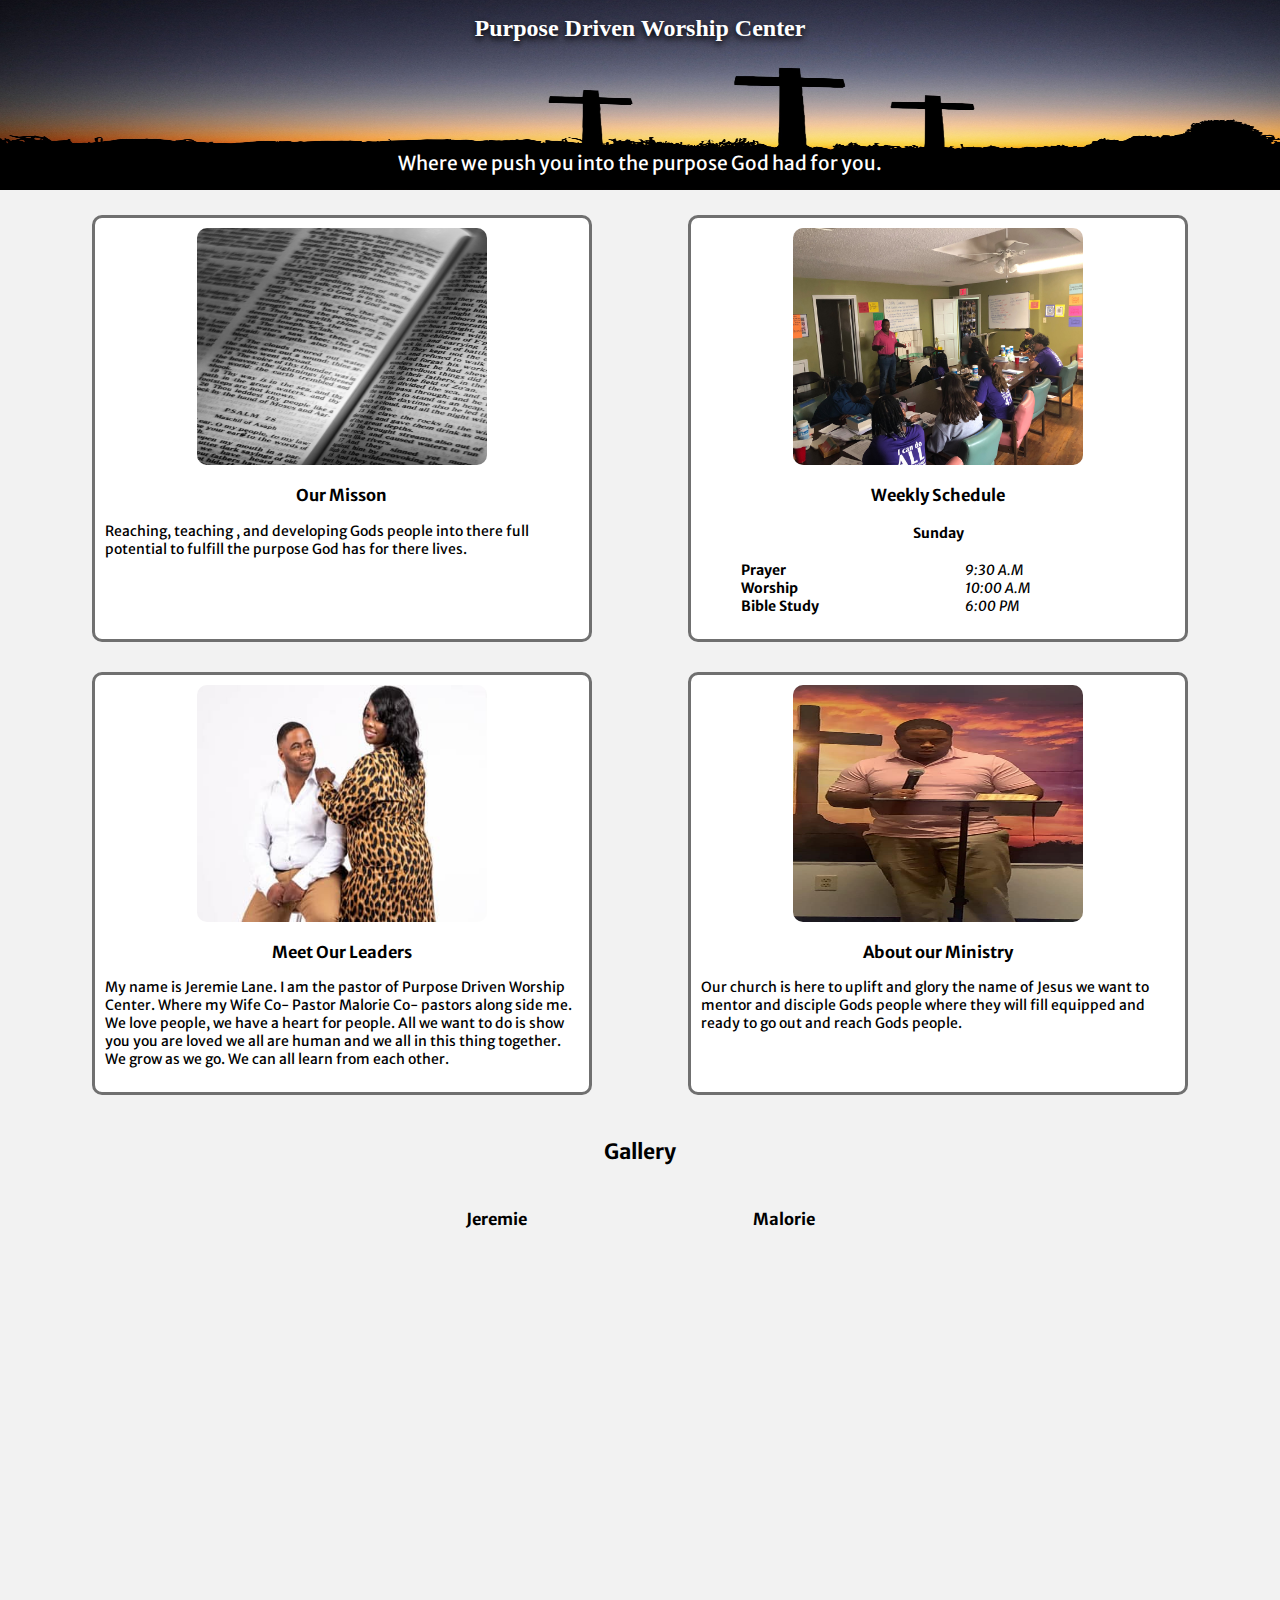
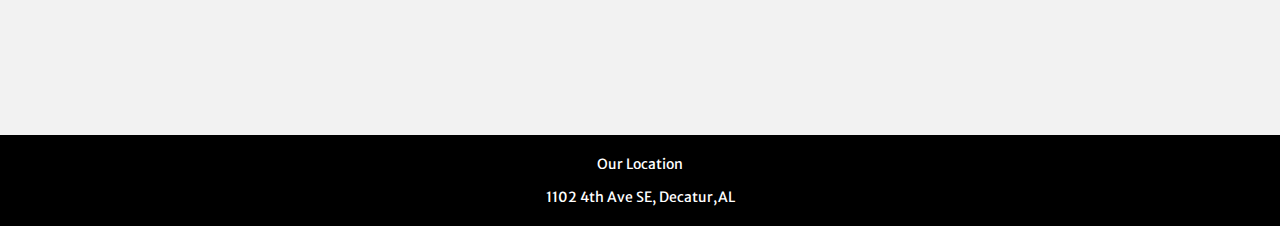
==== index.html @ cb9a29b7 "Updated HTML" ====
<!-- @format -->

<!DOCTYPE html>
<html lang="en">

<head>
    <meta charset="UTF-8" />
    <meta http-equiv="X-UA-Compatible" content="IE=edge" />
    <meta name="viewport" content="width=device-width, initial-scale=1.0" />
    <title>Purpose Driven Worship Center</title>
    <link rel="stylesheet" href="./styles.css" />
</head>

<body>
    <section id="nav">
        <nav class="nav-bar">
            <div id="nav-section">
                <div id="navhead">
                    <h1>Purpose Driven Worship Center</h1>
                </div>
                <div id="tagline">
                    Where we push you into the purpose God had for you.
                </div>
            </div>
        </nav>
    </section>

    <section id="info-cards">
        <div class="card-container">
            <div class="card">
                <img src="./images/bible.jpeg" alt="bible" />
                <h3>Our Misson</h3>
                <p>
                    Reaching, teaching , and developing Gods people into there full potential to fulfill the purpose God has for there lives.
                </p>
            </div>
            <div class="card">
                <img src="./images/teaching.jpeg" alt="teaching" />
                <h3>Weekly Schedule</h3>
                <div id="schedule">
                    <h4>Sunday</h4>
                    <ul id="sched">
                        <li>
                            <span class="list-emp">Prayer</span>
                        </li>

                        <li>
                            <span class="list-emp">Worship</span>
                        </li>
                        <li>
                            <span class="list-emp">Bible Study</span>
                        </li>
                        <li>9:30 A.M</li>
                        <li>10:00 A.M</li>
                        <li>6:00 PM</li>
                    </ul>
                </div>
            </div>
            <div class="card">
                <img src="./images/About Page.jpeg" alt="Jeremie and Malorie" />
                <h3>Meet Our Leaders</h3>
                <p>
                    My name is Jeremie Lane. I am the pastor of Purpose Driven Worship Center. Where my Wife Co- Pastor Malorie Co- pastors along side me. We love people, we have a heart for people. All we want to do is show you you are loved we all are human and we all
                    in this thing together. We grow as we go. We can all learn from each other.
                </p>
            </div>
            <div class="card">
                <img src="./images/preach.jpeg" alt="" />
                <h3>About our Ministry</h3>
                <p>
                    Our church is here to uplift and glory the name of Jesus we want to mentor and disciple Gods people where they will fill equipped and ready to go out and reach Gods people.
                </p>
            </div>
        </div>
    </section>
    <section id="clips">
        <h2>Gallery</h2>
        <div id="clip-container">
            <div class="images"></div>
            <div class="videos">
                <div>
                    <h3>Jeremie</h3>
                </div>
                <iframe src="https://www.facebook.com/plugins/video.php?height=476&href=https%3A%2F%2Fwww.facebook.com%2F100009395019772%2Fvideos%2F2999703933686078%2F&show_text=false&width=267" width="267" height="476" style="border: none; overflow: hidden" scrolling="no"
                    frameborder="0" allowfullscreen="true" allow="autoplay; clipboard-write; encrypted-media; picture-in-picture; web-share" allowfullscreen="true"></iframe>
            </div>
            <div class="videos">
                <div>
                    <h3>Malorie</h3>
                </div>
                <iframe src="https://www.facebook.com/plugins/video.php?height=476&href=https%3A%2F%2Fwww.facebook.com%2F101363638677330%2Fvideos%2F524117932290653%2F&show_text=false&width=267" width="267" height="476" style="border: none; overflow: hidden" scrolling="no"
                    frameborder="0" allowfullscreen="true" allow="autoplay; clipboard-write; encrypted-media; picture-in-picture; web-share" allowfullscreen="true"></iframe>
            </div>
        </div>
    </section>
    <section id="footer">
        <footer>
            <div id="footer-container">
                <div class="footer">
                    <div id="label">Our Location</div>
                    <div id="address">
                        <a href="./location.html">1102 4th Ave SE, Decatur,AL</a
							>
						</div>
					</div>
				</div>
			</footer>
		</section>
	</body>
</html>
---- styles.css ----
/** @format */

@import url('https://fonts.googleapis.com/css2?family=Merriweather+Sans:ital,wght@0,400;0,700;1,400;1,700&display=swap');
*,
*::before,
*::after {
    box-sizing: border-box;
}

html body {
    margin: 0;
    padding: 0;
    background-color: #f2f2f2;
    font-family: 'Merriweather Sans', sans-serif;
    font-size: 14px;
}

#nav {
    background-image: url('./images/herocross.jpeg');
    background-size: 100% 100%;
    background-repeat: no-repeat;
    background-position: center;
    max-height: 190px;
    height: 190px;
    position: relative;
    text-align: center;
}

.nav-bar {
    text-align: center;
    margin-top: 0;
    color: white;
    /* background-color: #010101; */
}

h1 {
    text-shadow: 0 3px 6px black;
    font-family: Georgia, 'Times New Roman', Times, serif;
    font-weight: bold;
    font-size: 1.5rem;
    margin-top: 0;
    padding: 15px;
    width: 100%;
}

#tagline {
    padding: 15px;
    padding-top: 0;
    position: absolute;
    width: 100%;
    bottom: 0;
    text-align: center;
    font-size: 1.2rem;
}

.nav-bar>#nav-seciton>h1 {
    padding: 10px;
}

.card-container {
    display: flex;
    flex-direction: row;
    flex-wrap: wrap;
    justify-content: space-evenly;
    padding: 10px;
}

.card {
    height: auto;
    width: 500px;
    background-color: white;
    border: 3px solid #707070;
    border-radius: 10px;
    justify-content: center;
    text-align: center;
    padding: 10px;
    margin: 15px;
}

.card>p {
    text-align: left;
}

.card>img {
    height: 237px;
    width: 290px;
    border-radius: 10px;
}

ul {
    list-style: none;
}

#schedule>ul {
    text-align: left;
    font-style: italic;
    columns: 2;
}

.list-emp {
    text-align: left;
    font-weight: bold;
    font-style: normal;
}

#clips {
    text-align: center;
}

#clip-container {
    display: flex;
    justify-content: center;
}

.videos {
    margin: 10px;
}

.footer {
    background-color: black;
    color: white;
    text-align: center;
    padding: 20px;
    display: flex;
    flex-direction: column;
    justify-content: space-between;
}

.footer a {
    text-decoration: none;
    color: white;
}

#label {
    margin-bottom: 15px;
}

@media screen and (max-width: 508px) {
    #nav {
        background-image: url('./images/herocross.jpeg');
        background-size: 100% 100%;
        background-repeat: no-repeat;
        width: auto;
        height: 150px;
    }
    h1 {
        font-size: 1.3rem;
    }
    #tagline {
        font-size: 12px;
    }
    .card {
        max-width: 300px;
    }
    .card>img {
        max-height: 137px;
        max-width: 190px;
    }
    #clip-container {
        display: flex;
        box-sizing: border-box;
        flex-direction: column;
        justify-content: center;
    }
}
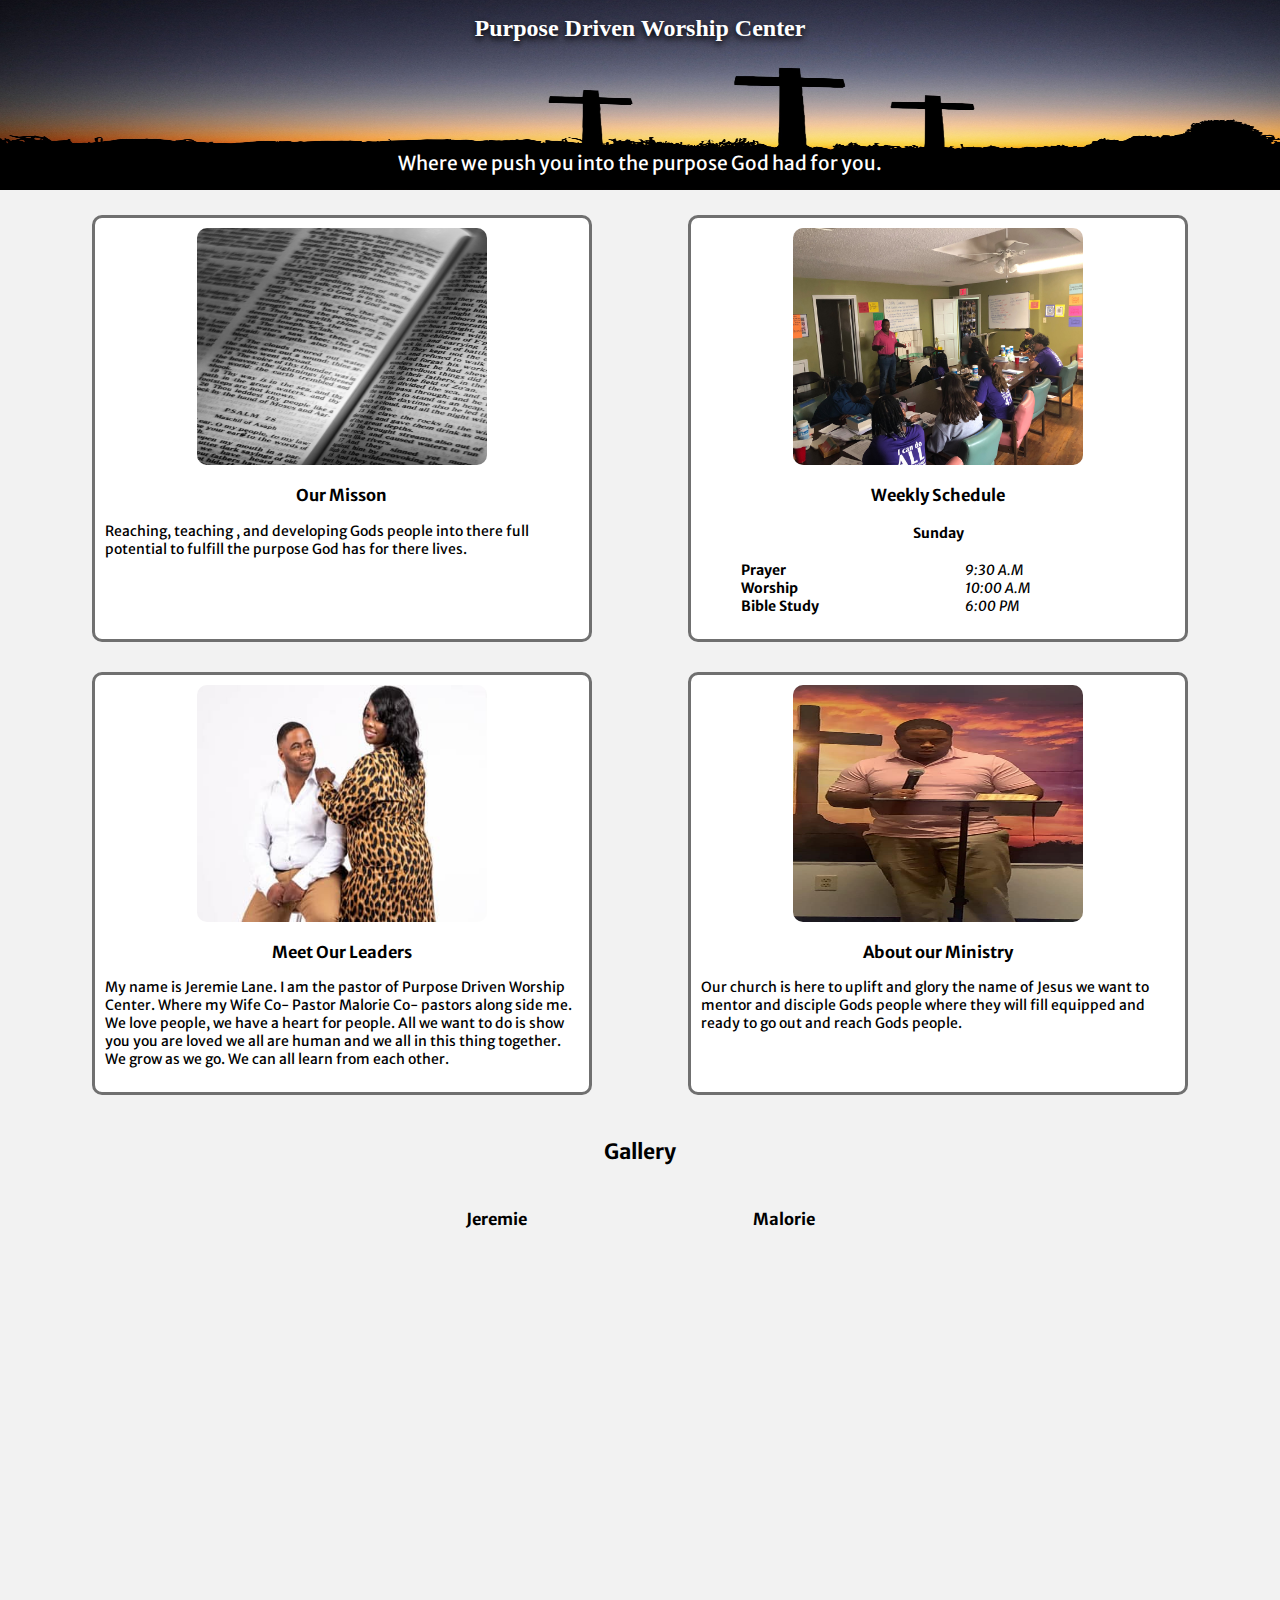
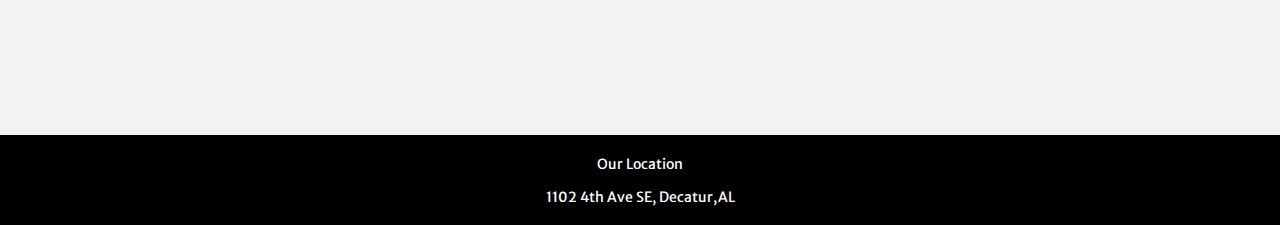
==== commit 687582f6: "updated CSS" ====
--- a/index.html
+++ b/index.html
@@ -12,87 +12,89 @@
 </head>
 
 <body>
-    <section id="nav">
-        <nav class="nav-bar">
-            <div id="nav-section">
-                <div id="navhead">
-                    <h1>Purpose Driven Worship Center</h1>
+    <div class="wrapper">
+        <section id="nav">
+            <nav class="nav-bar">
+                <div id="nav-section">
+                    <div id="navhead">
+                        <h1>Purpose Driven Worship Center</h1>
+                    </div>
+                    <div id="tagline">
+                        Where we push you into the purpose God had for you.
+                    </div>
                 </div>
-                <div id="tagline">
-                    Where we push you into the purpose God had for you.
+            </nav>
+        </section>
+
+        <section id="info-cards">
+            <div class="card-container">
+                <div class="card">
+                    <img src="./images/bible.jpeg" alt="bible" />
+                    <h3>Our Misson</h3>
+                    <p>
+                        Reaching, teaching , and developing Gods people into there full potential to fulfill the purpose God has for there lives.
+                    </p>
+                </div>
+                <div class="card">
+                    <img src="./images/teaching.jpeg" alt="teaching" />
+                    <h3>Weekly Schedule</h3>
+                    <div id="schedule">
+                        <h4>Sunday</h4>
+                        <ul id="sched">
+                            <li>
+                                <span class="list-emp">Prayer</span>
+                            </li>
+
+                            <li>
+                                <span class="list-emp">Worship</span>
+                            </li>
+                            <li>
+                                <span class="list-emp">Bible Study</span>
+                            </li>
+                            <li>9:30 A.M</li>
+                            <li>10:00 A.M</li>
+                            <li>6:00 PM</li>
+                        </ul>
+                    </div>
+                </div>
+                <div class="card">
+                    <img src="./images/About Page.jpeg" alt="Jeremie and Malorie" />
+                    <h3>Meet Our Leaders</h3>
+                    <p>
+                        My name is Jeremie Lane. I am the pastor of Purpose Driven Worship Center. Where my Wife Co- Pastor Malorie Co- pastors along side me. We love people, we have a heart for people. All we want to do is show you you are loved we all are human and we all
+                        in this thing together. We grow as we go. We can all learn from each other.
+                    </p>
+                </div>
+                <div class="card">
+                    <img src="./images/preach.jpeg" alt="" />
+                    <h3>About our Ministry</h3>
+                    <p>
+                        Our church is here to uplift and glory the name of Jesus we want to mentor and disciple Gods people where they will fill equipped and ready to go out and reach Gods people.
+                    </p>
                 </div>
             </div>
-        </nav>
-    </section>
-
-    <section id="info-cards">
-        <div class="card-container">
-            <div class="card">
-                <img src="./images/bible.jpeg" alt="bible" />
-                <h3>Our Misson</h3>
-                <p>
-                    Reaching, teaching , and developing Gods people into there full potential to fulfill the purpose God has for there lives.
-                </p>
-            </div>
-            <div class="card">
-                <img src="./images/teaching.jpeg" alt="teaching" />
-                <h3>Weekly Schedule</h3>
-                <div id="schedule">
-                    <h4>Sunday</h4>
-                    <ul id="sched">
-                        <li>
-                            <span class="list-emp">Prayer</span>
-                        </li>
-
-                        <li>
-                            <span class="list-emp">Worship</span>
-                        </li>
-                        <li>
-                            <span class="list-emp">Bible Study</span>
-                        </li>
-                        <li>9:30 A.M</li>
-                        <li>10:00 A.M</li>
-                        <li>6:00 PM</li>
-                    </ul>
+        </section>
+        <section id="clips">
+            <h2>Gallery</h2>
+            <div id="clip-container">
+                <div class="images"></div>
+                <div class="videos">
+                    <div>
+                        <h3>Jeremie</h3>
+                    </div>
+                    <iframe src="https://www.facebook.com/plugins/video.php?height=476&href=https%3A%2F%2Fwww.facebook.com%2F100009395019772%2Fvideos%2F2999703933686078%2F&show_text=false&width=267" width="267" height="476" style="border: none; overflow: hidden" scrolling="no"
+                        frameborder="0" allowfullscreen="true" allow="autoplay; clipboard-write; encrypted-media; picture-in-picture; web-share" allowfullscreen="true"></iframe>
+                </div>
+                <div class="videos">
+                    <div>
+                        <h3>Malorie</h3>
+                    </div>
+                    <iframe src="https://www.facebook.com/plugins/video.php?height=476&href=https%3A%2F%2Fwww.facebook.com%2F101363638677330%2Fvideos%2F524117932290653%2F&show_text=false&width=267" width="267" height="476" style="border: none; overflow: hidden" scrolling="no"
+                        frameborder="0" allowfullscreen="true" allow="autoplay; clipboard-write; encrypted-media; picture-in-picture; web-share" allowfullscreen="true"></iframe>
                 </div>
             </div>
-            <div class="card">
-                <img src="./images/About Page.jpeg" alt="Jeremie and Malorie" />
-                <h3>Meet Our Leaders</h3>
-                <p>
-                    My name is Jeremie Lane. I am the pastor of Purpose Driven Worship Center. Where my Wife Co- Pastor Malorie Co- pastors along side me. We love people, we have a heart for people. All we want to do is show you you are loved we all are human and we all
-                    in this thing together. We grow as we go. We can all learn from each other.
-                </p>
-            </div>
-            <div class="card">
-                <img src="./images/preach.jpeg" alt="" />
-                <h3>About our Ministry</h3>
-                <p>
-                    Our church is here to uplift and glory the name of Jesus we want to mentor and disciple Gods people where they will fill equipped and ready to go out and reach Gods people.
-                </p>
-            </div>
-        </div>
-    </section>
-    <section id="clips">
-        <h2>Gallery</h2>
-        <div id="clip-container">
-            <div class="images"></div>
-            <div class="videos">
-                <div>
-                    <h3>Jeremie</h3>
-                </div>
-                <iframe src="https://www.facebook.com/plugins/video.php?height=476&href=https%3A%2F%2Fwww.facebook.com%2F100009395019772%2Fvideos%2F2999703933686078%2F&show_text=false&width=267" width="267" height="476" style="border: none; overflow: hidden" scrolling="no"
-                    frameborder="0" allowfullscreen="true" allow="autoplay; clipboard-write; encrypted-media; picture-in-picture; web-share" allowfullscreen="true"></iframe>
-            </div>
-            <div class="videos">
-                <div>
-                    <h3>Malorie</h3>
-                </div>
-                <iframe src="https://www.facebook.com/plugins/video.php?height=476&href=https%3A%2F%2Fwww.facebook.com%2F101363638677330%2Fvideos%2F524117932290653%2F&show_text=false&width=267" width="267" height="476" style="border: none; overflow: hidden" scrolling="no"
-                    frameborder="0" allowfullscreen="true" allow="autoplay; clipboard-write; encrypted-media; picture-in-picture; web-share" allowfullscreen="true"></iframe>
-            </div>
-        </div>
-    </section>
+        </section>
+    </div>
     <section id="footer">
         <footer>
             <div id="footer-container">
--- a/styles.css
+++ b/styles.css
@@ -116,12 +116,18 @@
     margin: 10px;
 }
 
+.wrapper {
+    min-height: calc(100vh-90px);
+}
+
 .footer {
     background-color: black;
     color: white;
     text-align: center;
     padding: 20px;
     display: flex;
+    height: 90px;
+    width: 100%;
     flex-direction: column;
     justify-content: space-between;
 }
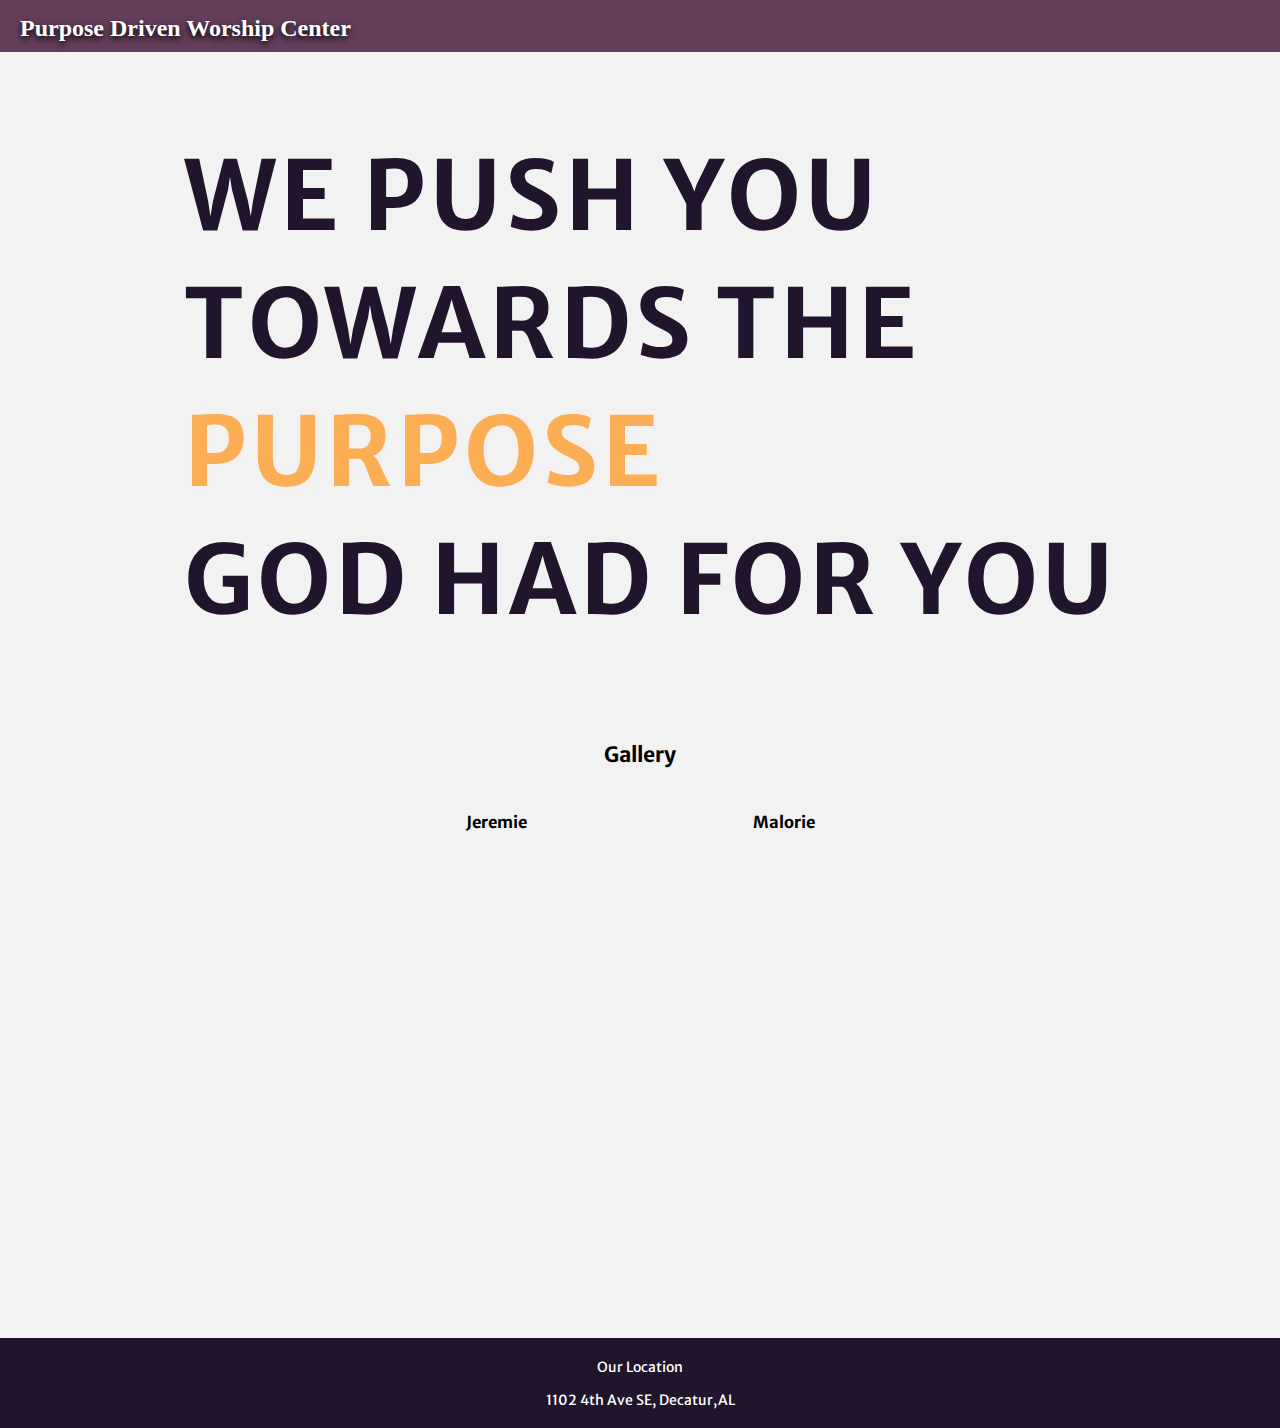
==== commit d2f5fdf4: "changed style" ====
--- a/index.html
+++ b/index.html
@@ -13,19 +13,30 @@
 
 <body>
     <div class="wrapper">
-        <section id="nav">
-            <nav class="nav-bar">
-                <div id="nav-section">
-                    <div id="navhead">
-                        <h1>Purpose Driven Worship Center</h1>
+        <div class="full">
+            <section id="nav">
+                <nav class="nav-bar">
+                    <div id="nav-section">
+                        <div id="navhead">
+                            <h1>Purpose Driven Worship Center</h1>
+                        </div>
                     </div>
-                    <div id="tagline">
-                        Where we push you into the purpose God had for you.
+                </nav>
+            </section>
+
+            <section id="hero">
+                <div class="hero-container">
+                    <div class="hero">
+                        <div id="tagline">
+                            <h2>
+                                We push you <br /> towards the <br />
+                                <span id="purpose">purpose</span> <br /> God had for you
+                            </h2>
+                        </div>
                     </div>
                 </div>
-            </nav>
-        </section>
-
+            </section>
+        </div>
         <section id="info-cards">
             <div class="card-container">
                 <div class="card">
--- a/styles.css
+++ b/styles.css
@@ -16,14 +16,8 @@
 }
 
 #nav {
-    background-image: url('./images/herocross.jpeg');
-    background-size: 100% 100%;
-    background-repeat: no-repeat;
-    background-position: center;
-    max-height: 190px;
-    height: 190px;
-    position: relative;
-    text-align: center;
+    background-color: #623e5a;
+    min-width: 100%;
 }
 
 .nav-bar {
@@ -34,23 +28,40 @@
 }
 
 h1 {
+    text-align: left;
+    margin-left: 20px;
     text-shadow: 0 3px 6px black;
     font-family: Georgia, 'Times New Roman', Times, serif;
     font-weight: bold;
     font-size: 1.5rem;
     margin-top: 0;
-    padding: 15px;
+    padding-top: 15px;
+    padding-bottom: 10px;
     width: 100%;
+    margin-bottom: 0;
+}
+
+#hero {
+    margin-top: 0;
+    display: flex;
+    align-items: center;
+    justify-content: center;
 }
 
 #tagline {
-    padding: 15px;
-    padding-top: 0;
-    position: absolute;
-    width: 100%;
-    bottom: 0;
-    text-align: center;
-    font-size: 1.2rem;
+    padding-left: 20px;
+    text-align: left;
+    font-size: 4rem;
+    text-transform: uppercase;
+    text-overflow: clip;
+    letter-spacing: 4px;
+    line-height: 200%;
+    color: #21152d;
+    /* background-color: #648cc9; */
+}
+
+#purpose {
+    color: #fbae54;
 }
 
 .nav-bar>#nav-seciton>h1 {
@@ -63,18 +74,21 @@
     flex-wrap: wrap;
     justify-content: space-evenly;
     padding: 10px;
+    color: white;
+    display: none;
 }
 
 .card {
     height: auto;
     width: 500px;
-    background-color: white;
-    border: 3px solid #707070;
+    background-color: #ca95ab;
+    border: 3px solid #fbae54;
     border-radius: 10px;
     justify-content: center;
     text-align: center;
     padding: 10px;
     margin: 15px;
+    box-shadow: 3px 6px #21152d50;
 }
 
 .card>p {
@@ -121,7 +135,7 @@
 }
 
 .footer {
-    background-color: black;
+    background-color: #21152d;
     color: white;
     text-align: center;
     padding: 20px;
@@ -142,18 +156,24 @@
 }
 
 @media screen and (max-width: 508px) {
-    #nav {
-        background-image: url('./images/herocross.jpeg');
-        background-size: 100% 100%;
-        background-repeat: no-repeat;
-        width: auto;
-        height: 150px;
-    }
     h1 {
         font-size: 1.3rem;
+        text-align: center;
     }
     #tagline {
-        font-size: 12px;
+        display: flex;
+        font-size: 2rem;
+        justify-content: center;
+        align-content: center;
+        align-items: center;
+        height: 100vh;
+        color: #21152d;
+    }
+    #tagline h2 {
+        font-weight: 400;
+    }
+    .card-container {
+        display: flex;
     }
     .card {
         max-width: 300px;
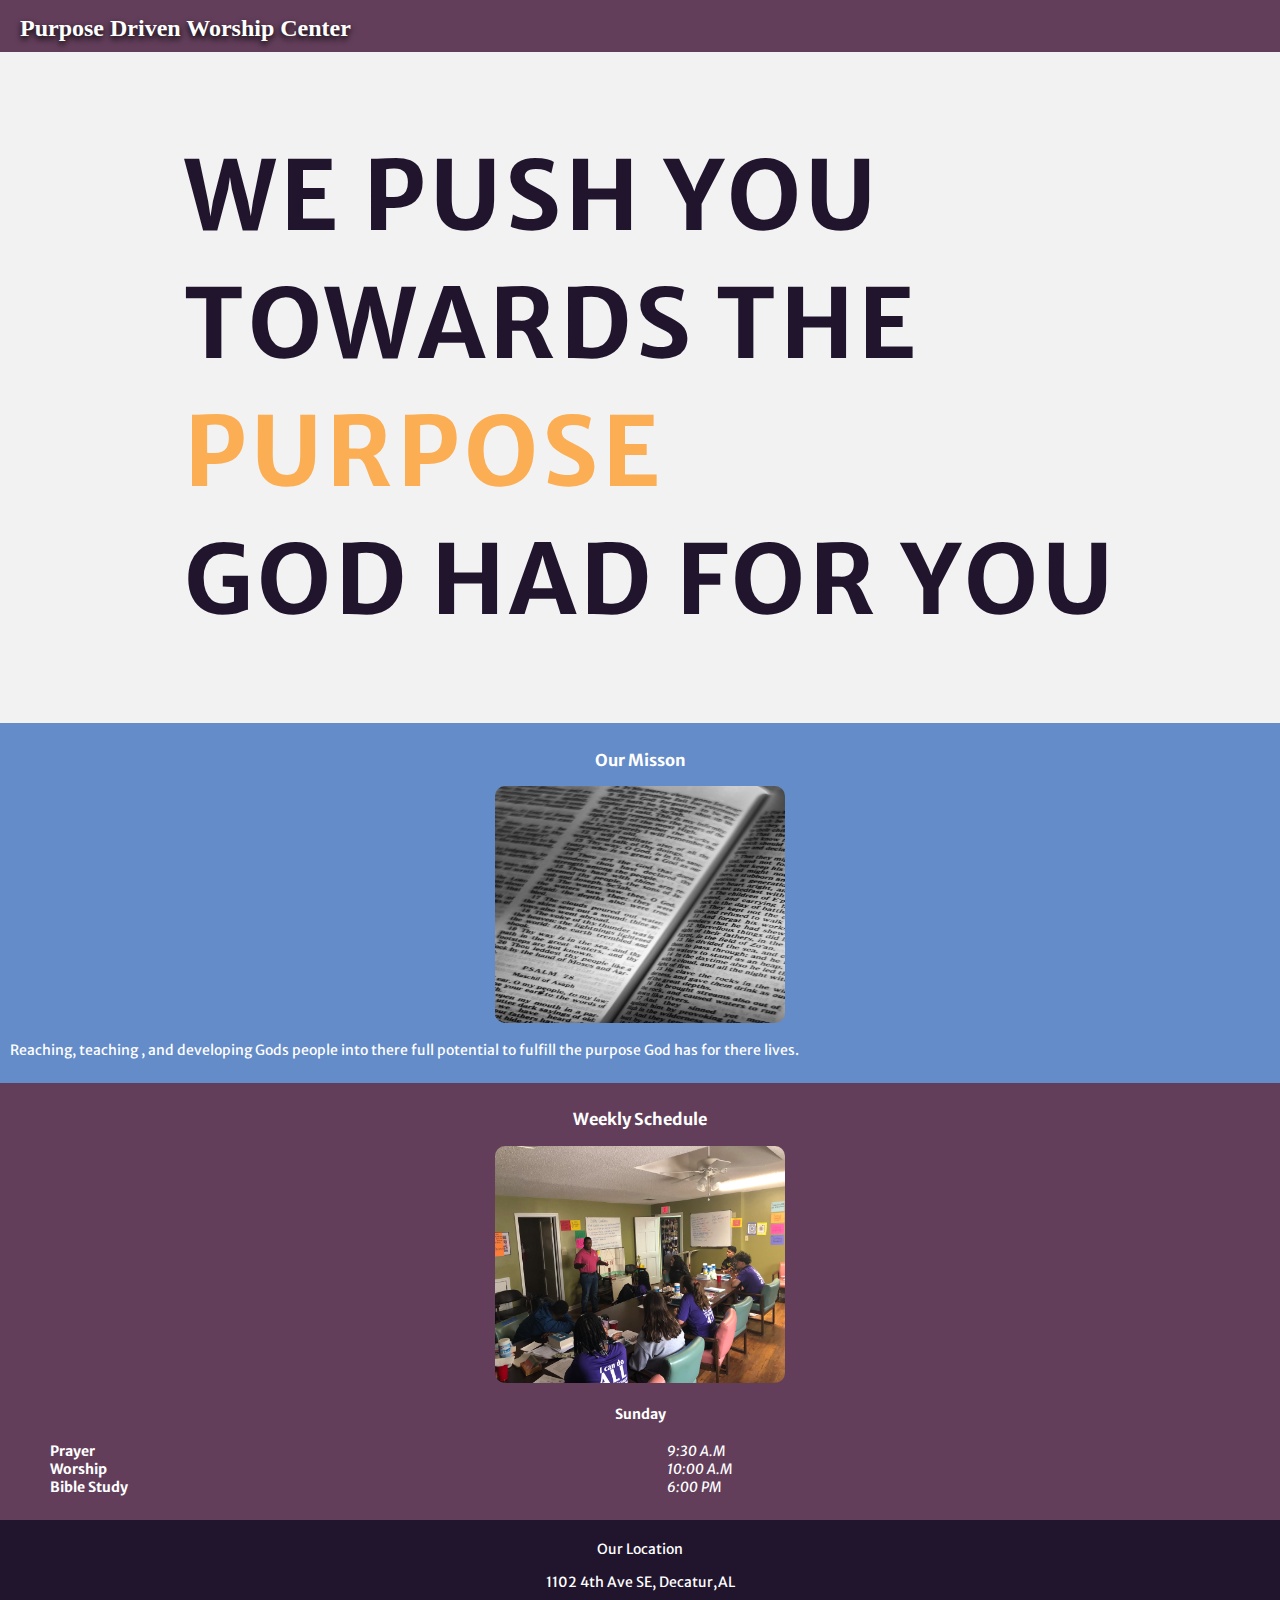
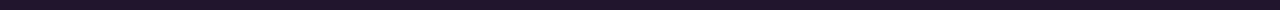
==== commit 6583269b: "new design idea" ====
--- a/index.html
+++ b/index.html
@@ -23,7 +23,6 @@
                     </div>
                 </nav>
             </section>
-
             <section id="hero">
                 <div class="hero-container">
                     <div class="hero">
@@ -38,24 +37,25 @@
             </section>
         </div>
         <section id="info-cards">
-            <div class="card-container">
+            <div class="card-container" id="mission">
                 <div class="card">
+                    <h3>Our Misson</h3>
                     <img src="./images/bible.jpeg" alt="bible" />
-                    <h3>Our Misson</h3>
                     <p>
                         Reaching, teaching , and developing Gods people into there full potential to fulfill the purpose God has for there lives.
                     </p>
                 </div>
-                <div class="card">
+            </div>
+            <div class="card-container">
+                <div class="card" id="sched-div">
+                    <h3>Weekly Schedule</h3>
                     <img src="./images/teaching.jpeg" alt="teaching" />
-                    <h3>Weekly Schedule</h3>
                     <div id="schedule">
                         <h4>Sunday</h4>
                         <ul id="sched">
                             <li>
                                 <span class="list-emp">Prayer</span>
                             </li>
-
                             <li>
                                 <span class="list-emp">Worship</span>
                             </li>
@@ -67,41 +67,6 @@
                             <li>6:00 PM</li>
                         </ul>
                     </div>
-                </div>
-                <div class="card">
-                    <img src="./images/About Page.jpeg" alt="Jeremie and Malorie" />
-                    <h3>Meet Our Leaders</h3>
-                    <p>
-                        My name is Jeremie Lane. I am the pastor of Purpose Driven Worship Center. Where my Wife Co- Pastor Malorie Co- pastors along side me. We love people, we have a heart for people. All we want to do is show you you are loved we all are human and we all
-                        in this thing together. We grow as we go. We can all learn from each other.
-                    </p>
-                </div>
-                <div class="card">
-                    <img src="./images/preach.jpeg" alt="" />
-                    <h3>About our Ministry</h3>
-                    <p>
-                        Our church is here to uplift and glory the name of Jesus we want to mentor and disciple Gods people where they will fill equipped and ready to go out and reach Gods people.
-                    </p>
-                </div>
-            </div>
-        </section>
-        <section id="clips">
-            <h2>Gallery</h2>
-            <div id="clip-container">
-                <div class="images"></div>
-                <div class="videos">
-                    <div>
-                        <h3>Jeremie</h3>
-                    </div>
-                    <iframe src="https://www.facebook.com/plugins/video.php?height=476&href=https%3A%2F%2Fwww.facebook.com%2F100009395019772%2Fvideos%2F2999703933686078%2F&show_text=false&width=267" width="267" height="476" style="border: none; overflow: hidden" scrolling="no"
-                        frameborder="0" allowfullscreen="true" allow="autoplay; clipboard-write; encrypted-media; picture-in-picture; web-share" allowfullscreen="true"></iframe>
-                </div>
-                <div class="videos">
-                    <div>
-                        <h3>Malorie</h3>
-                    </div>
-                    <iframe src="https://www.facebook.com/plugins/video.php?height=476&href=https%3A%2F%2Fwww.facebook.com%2F101363638677330%2Fvideos%2F524117932290653%2F&show_text=false&width=267" width="267" height="476" style="border: none; overflow: hidden" scrolling="no"
-                        frameborder="0" allowfullscreen="true" allow="autoplay; clipboard-write; encrypted-media; picture-in-picture; web-share" allowfullscreen="true"></iframe>
                 </div>
             </div>
         </section>
--- a/styles.css
+++ b/styles.css
@@ -15,9 +15,12 @@
     font-size: 14px;
 }
 
+.wrapper {
+    margin: 0;
+}
+
 #nav {
     background-color: #623e5a;
-    min-width: 100%;
 }
 
 .nav-bar {
@@ -37,7 +40,6 @@
     margin-top: 0;
     padding-top: 15px;
     padding-bottom: 10px;
-    width: 100%;
     margin-bottom: 0;
 }
 
@@ -69,26 +71,20 @@
 }
 
 .card-container {
-    display: flex;
-    flex-direction: row;
-    flex-wrap: wrap;
-    justify-content: space-evenly;
-    padding: 10px;
     color: white;
-    display: none;
 }
 
 .card {
     height: auto;
-    width: 500px;
-    background-color: #ca95ab;
-    border: 3px solid #fbae54;
-    border-radius: 10px;
+    width: 100%;
+    background-color: #648cc9;
     justify-content: center;
     text-align: center;
     padding: 10px;
-    margin: 15px;
-    box-shadow: 3px 6px #21152d50;
+}
+
+#sched-div {
+    background-color: #623e5a;
 }
 
 .card>p {
@@ -157,6 +153,7 @@
 
 @media screen and (max-width: 508px) {
     h1 {
+        margin: 0;
         font-size: 1.3rem;
         text-align: center;
     }
@@ -173,19 +170,14 @@
         font-weight: 400;
     }
     .card-container {
-        display: flex;
+        display: inline-block;
+        margin: 0;
     }
     .card {
-        max-width: 300px;
+        width: 100vw;
     }
     .card>img {
         max-height: 137px;
         max-width: 190px;
     }
-    #clip-container {
-        display: flex;
-        box-sizing: border-box;
-        flex-direction: column;
-        justify-content: center;
-    }
 }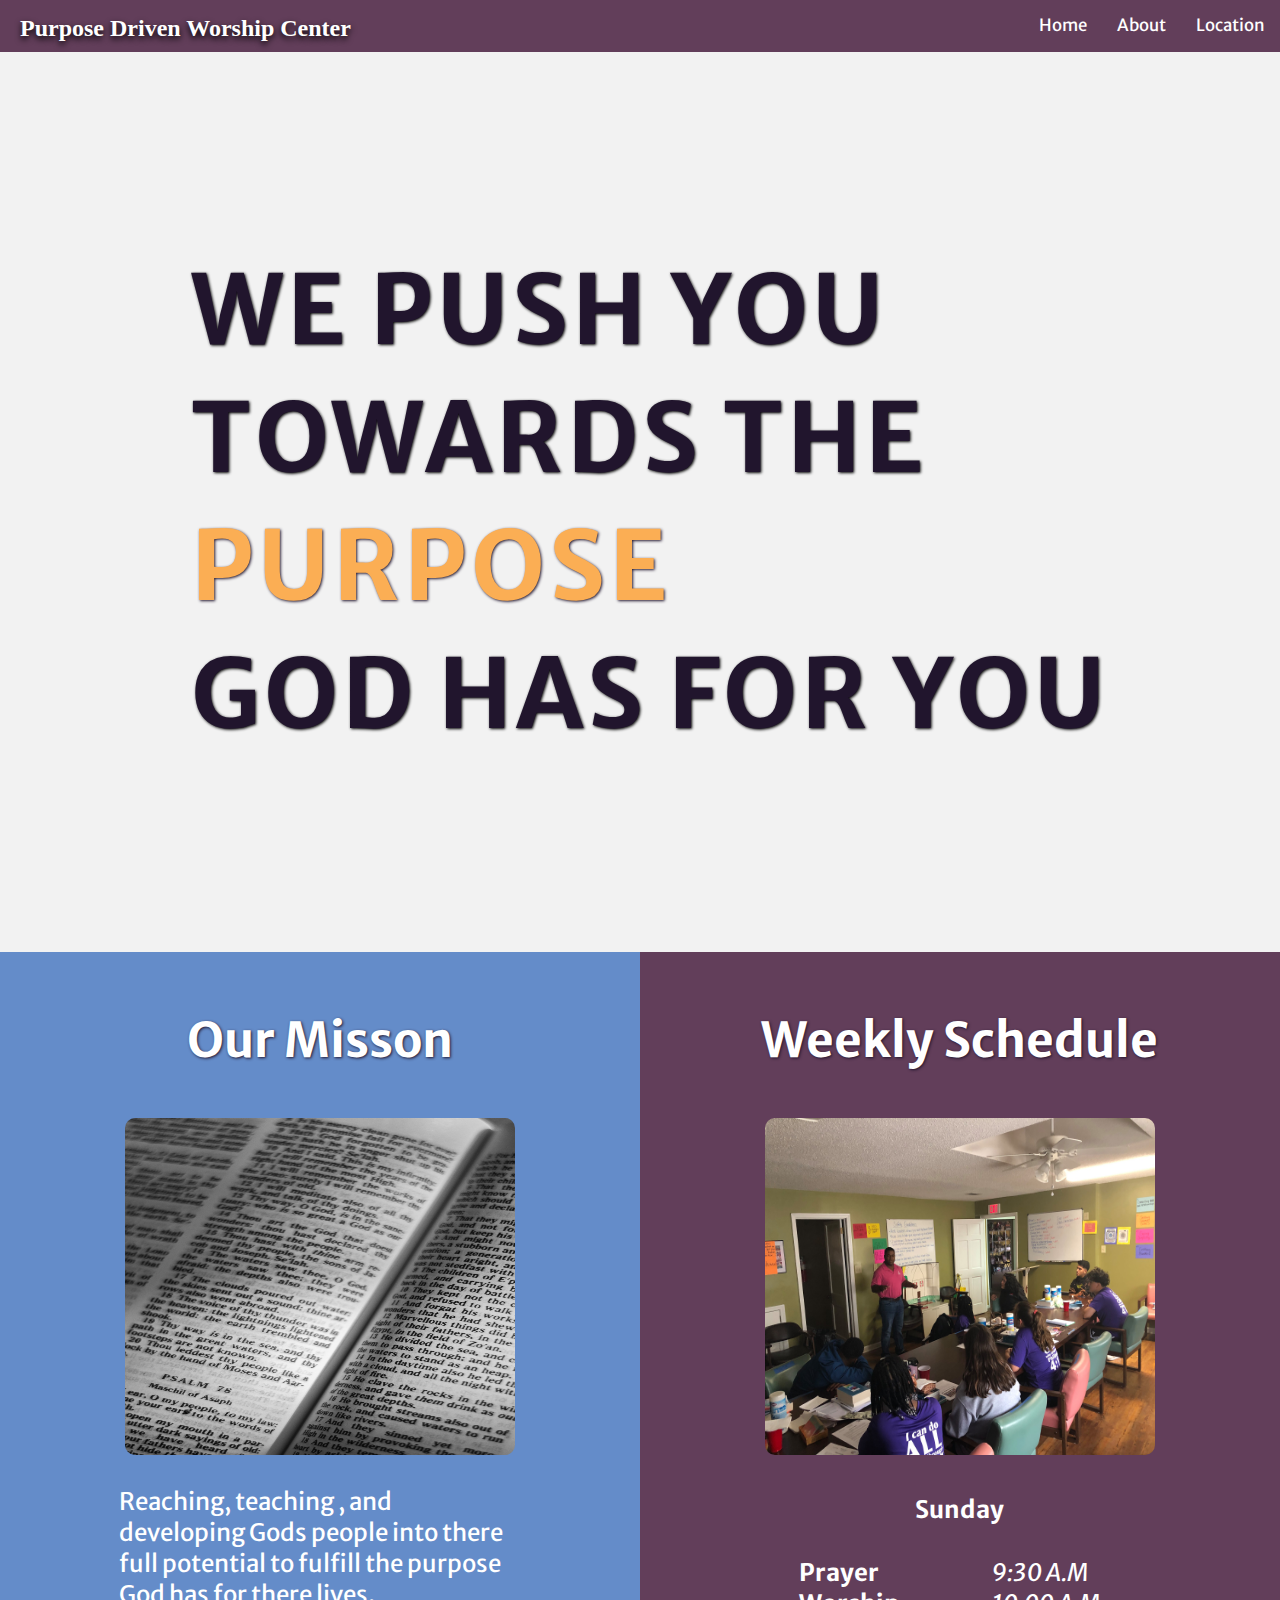
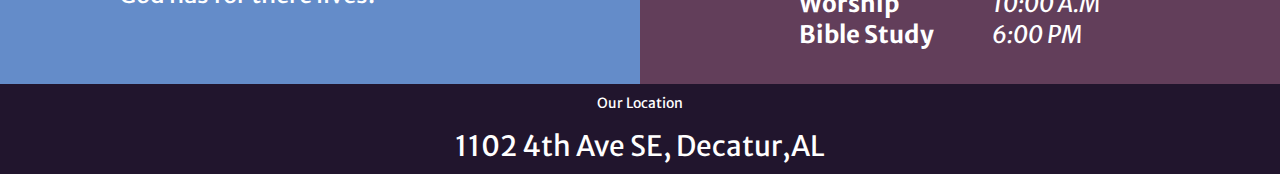
==== commit 753b59ea: "updated desktop version" ====
--- a/index.html
+++ b/index.html
@@ -13,71 +13,82 @@
 
 <body>
     <div class="wrapper">
-        <div class="full">
-            <section id="nav">
-                <nav class="nav-bar">
-                    <div id="nav-section">
-                        <div id="navhead">
-                            <h1>Purpose Driven Worship Center</h1>
-                        </div>
-                    </div>
-                </nav>
-            </section>
-            <section id="hero">
-                <div class="hero-container">
-                    <div class="hero">
-                        <div id="tagline">
-                            <h2>
-                                We push you <br /> towards the <br />
-                                <span id="purpose">purpose</span> <br /> God had for you
-                            </h2>
-                        </div>
-                    </div>
+        <section id="nav">
+            <nav class="nav-bar">
+                <div id="navhead">
+                    <h1>Purpose Driven Worship Center</h1>
                 </div>
-            </section>
-        </div>
-        <section id="info-cards">
-            <div class="card-container" id="mission">
-                <div class="card">
-                    <h3>Our Misson</h3>
-                    <img src="./images/bible.jpeg" alt="bible" />
-                    <p>
-                        Reaching, teaching , and developing Gods people into there full potential to fulfill the purpose God has for there lives.
-                    </p>
-                </div>
-            </div>
-            <div class="card-container">
-                <div class="card" id="sched-div">
-                    <h3>Weekly Schedule</h3>
-                    <img src="./images/teaching.jpeg" alt="teaching" />
-                    <div id="schedule">
-                        <h4>Sunday</h4>
-                        <ul id="sched">
-                            <li>
-                                <span class="list-emp">Prayer</span>
-                            </li>
-                            <li>
-                                <span class="list-emp">Worship</span>
-                            </li>
-                            <li>
-                                <span class="list-emp">Bible Study</span>
-                            </li>
-                            <li>9:30 A.M</li>
-                            <li>10:00 A.M</li>
-                            <li>6:00 PM</li>
-                        </ul>
-                    </div>
-                </div>
-            </div>
-        </section>
-    </div>
-    <section id="footer">
-        <footer>
-            <div id="footer-container">
-                <div class="footer">
-                    <div id="label">Our Location</div>
-                    <div id="address">
-                        <a href="./location.html">1102 4th Ave SE, Decatur,AL</a
+                <div class="nav-items">
+                    <ul>
+                        <li><a href="#">Home</a></li>
+                        <li><a href="./about.html">About</a></li>
+                        <li>
+                            <a href="./location.html" target="_blank">Location</a
+								>
+							</li>
+						</ul>
+					</div>
+				</nav>
+			</section>
+			<section id="hero">
+				<div class="hero-container">
+					<div class="hero">
+						<div id="tagline">
+							<h2>
+								We push you <br />
+								towards the <br />
+								<span id="purpose">purpose</span> <br />
+								God has for you
+							</h2>
+						</div>
+					</div>
+				</div>
+			</section>
+			<section id="info-cards">
+				<div class="card-container" id="mission">
+					<div class="card">
+						<h3>Our Misson</h3>
+						<img src="./images/bible.jpeg" alt="bible" />
+						<p>
+							Reaching, teaching , and developing Gods people into
+							there full potential to fulfill the purpose God has
+							for there lives.
+						</p>
+					</div>
+				</div>
+				<div class="card-container" id="sched-div">
+					<div class="card">
+						<h3>Weekly Schedule</h3>
+						<img src="./images/teaching.jpeg" alt="teaching" />
+						<div id="schedule">
+							<h4>Sunday</h4>
+							<ul id="sched">
+								<li>
+									<span class="list-emp">Prayer</span>
+								</li>
+								<li>
+									<span class="list-emp">Worship</span>
+								</li>
+								<li>
+									<span class="list-emp">Bible Study</span>
+								</li>
+								<li>9:30 A.M</li>
+								<li>10:00 A.M</li>
+								<li>6:00 PM</li>
+							</ul>
+						</div>
+					</div>
+				</div>
+			</section>
+		</div>
+		<section id="footer">
+			<footer>
+				<div id="footer-container">
+					<div class="footer">
+						<div id="label">Our Location</div>
+						<div id="address">
+							<a href="./location.html"
+								>1102 4th Ave SE, Decatur,AL</a
 							>
 						</div>
 					</div>
--- a/styles.css
+++ b/styles.css
@@ -24,14 +24,15 @@
 }
 
 .nav-bar {
-    text-align: center;
-    margin-top: 0;
-    color: white;
+    margin-top: 0;
+    color: white;
+    display: flex;
+    flex-direction: row;
+    justify-content: space-between;
     /* background-color: #010101; */
 }
 
 h1 {
-    text-align: left;
     margin-left: 20px;
     text-shadow: 0 3px 6px black;
     font-family: Georgia, 'Times New Roman', Times, serif;
@@ -43,11 +44,30 @@
     margin-bottom: 0;
 }
 
+.nav-items ul {
+    display: flex;
+    flex-direction: row;
+    justify-content: space-between;
+}
+
+.nav-items a {
+    text-decoration: none;
+    color: white;
+    font-size: 1.2em;
+    padding: 15px;
+}
+
+.nav-items a:hover {
+    color: #fbae54;
+    font-size: 1.1rem;
+}
+
 #hero {
     margin-top: 0;
     display: flex;
     align-items: center;
     justify-content: center;
+    height: 100vh;
 }
 
 #tagline {
@@ -59,28 +79,43 @@
     letter-spacing: 4px;
     line-height: 200%;
     color: #21152d;
+    text-shadow: 1px 1px 3px black;
     /* background-color: #648cc9; */
 }
 
 #purpose {
     color: #fbae54;
+    text-shadow: 1px 1px 3px #21152d;
 }
 
 .nav-bar>#nav-seciton>h1 {
     padding: 10px;
 }
 
+#info-cards {
+    display: flex;
+}
+
 .card-container {
     color: white;
+    background-color: #648cc9;
+    width: 50%;
+    display: flex;
+    justify-content: center;
+}
+
+.card-container h3 {
+    font-size: 3rem;
+    text-shadow: 1px 1px 3px #21152d;
 }
 
 .card {
     height: auto;
-    width: 100%;
-    background-color: #648cc9;
+    width: 66%;
     justify-content: center;
     text-align: center;
     padding: 10px;
+    font-size: 1.5rem;
 }
 
 #sched-div {
@@ -92,8 +127,8 @@
 }
 
 .card>img {
-    height: 237px;
-    width: 290px;
+    height: 337px;
+    width: 390px;
     border-radius: 10px;
 }
 
@@ -131,6 +166,7 @@
 }
 
 .footer {
+    margin-top: 0;
     background-color: #21152d;
     color: white;
     text-align: center;
@@ -140,11 +176,13 @@
     width: 100%;
     flex-direction: column;
     justify-content: space-between;
+    padding: 10px;
 }
 
 .footer a {
     text-decoration: none;
     color: white;
+    font-size: 1.75rem;
 }
 
 #label {
@@ -156,6 +194,9 @@
         margin: 0;
         font-size: 1.3rem;
         text-align: center;
+    }
+    .nav-items {
+        display: none;
     }
     #tagline {
         display: flex;
@@ -169,9 +210,12 @@
     #tagline h2 {
         font-weight: 400;
     }
+    #info-cards {
+        flex-direction: column;
+        margin: 0;
+    }
     .card-container {
-        display: inline-block;
-        margin: 0;
+        width: 100%;
     }
     .card {
         width: 100vw;
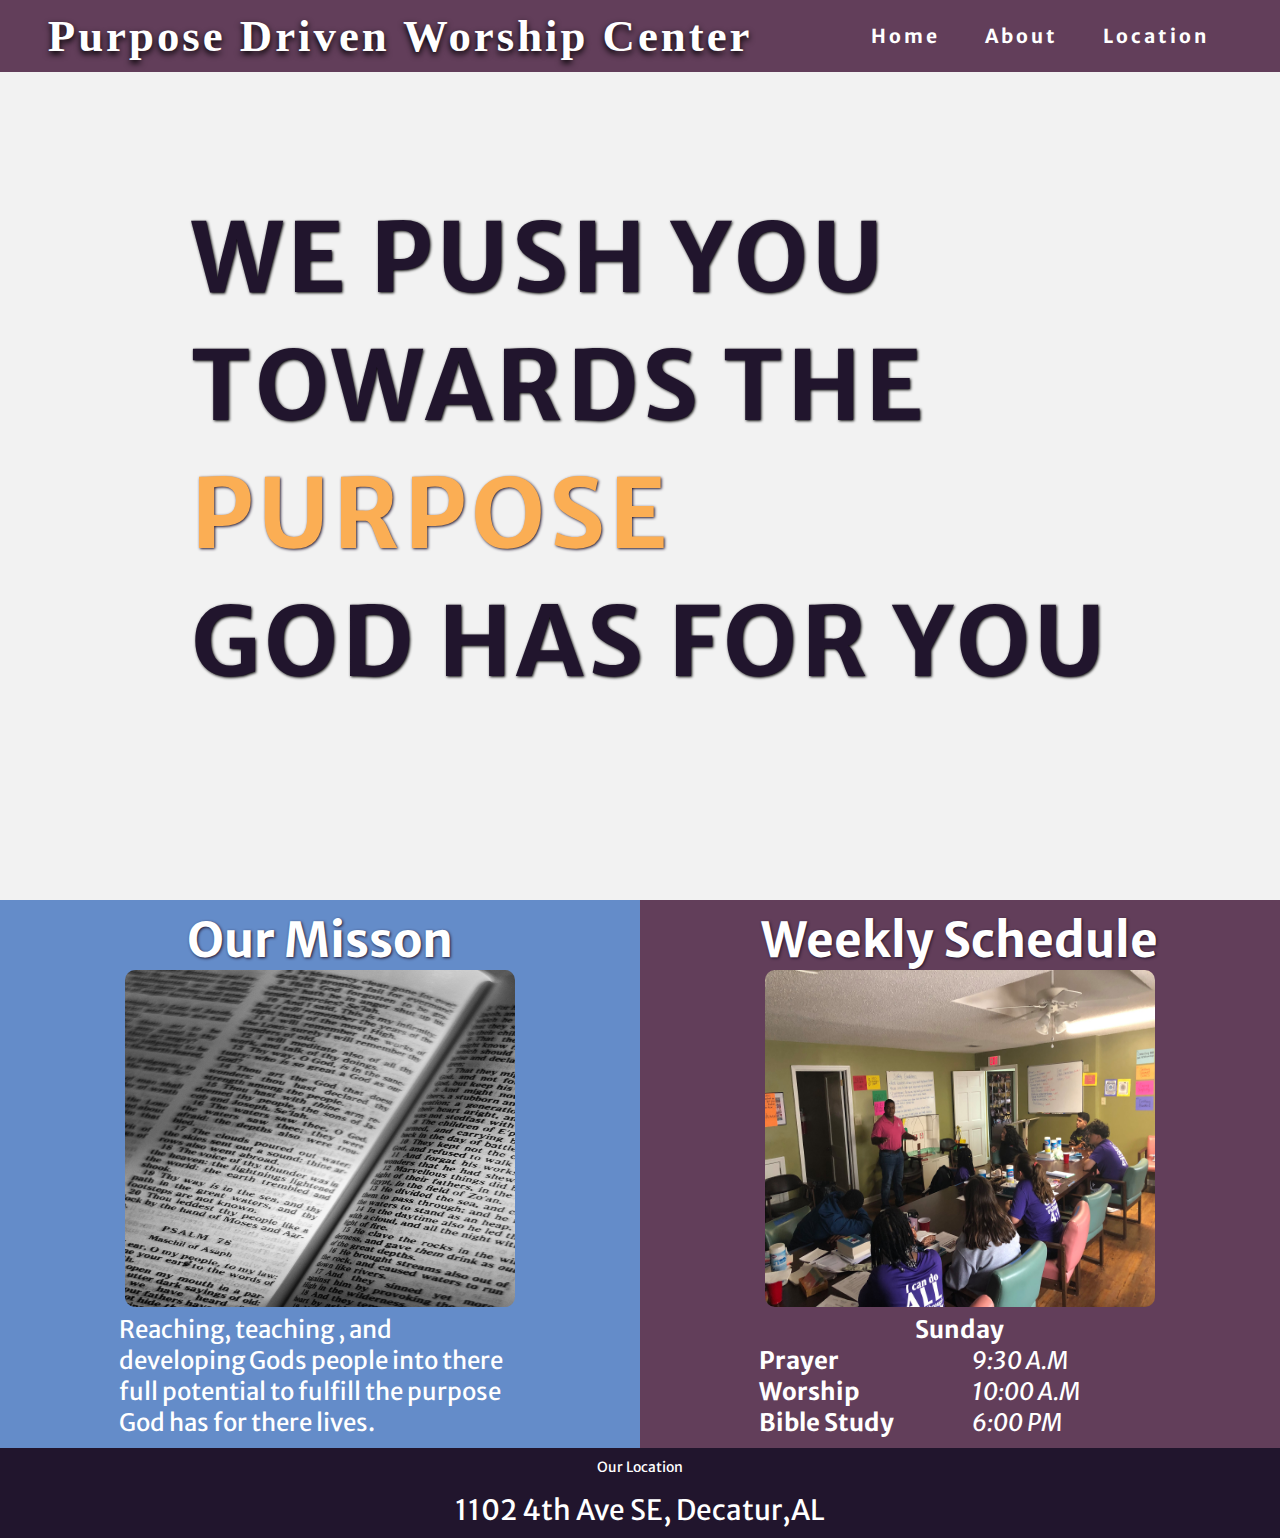
==== commit 94daeb18: "UFinished the nav bar" ====
--- a/index.html
+++ b/index.html
@@ -15,20 +15,24 @@
     <div class="wrapper">
         <section id="nav">
             <nav class="nav-bar">
-                <div id="navhead">
+                <div class="navhead">
                     <h1>Purpose Driven Worship Center</h1>
                 </div>
-                <div class="nav-items">
-                    <ul>
-                        <li><a href="#">Home</a></li>
-                        <li><a href="./about.html">About</a></li>
-                        <li>
-                            <a href="./location.html" target="_blank">Location</a
-								>
-							</li>
-						</ul>
+                <ul class="nav-items">
+                    <li><a href="#">Home</a></li>
+                    <li><a href="./about.html">About</a></li>
+                    <li>
+                        <a href="./location.html" target="_blank">Location</a
+							>
+						</li>
+					</ul>
+					<div class="burger">
+						<div class="line1"></div>
+						<div class="line2"></div>
+						<div class="line3"></div>
 					</div>
 				</nav>
+				<script src="index.js"></script>
 			</section>
 			<section id="hero">
 				<div class="hero-container">
--- a/styles.css
+++ b/styles.css
@@ -4,6 +4,8 @@
 *,
 *::before,
 *::after {
+    margin: 0;
+    padding: 0;
     box-sizing: border-box;
 }
 
@@ -19,55 +21,70 @@
     margin: 0;
 }
 
-#nav {
+nav {
+    position: fixed;
+    top: 0;
+    width: 100%;
+    display: flex;
+    justify-content: space-around;
+    align-items: center;
+    min-height: 8vh;
     background-color: #623e5a;
 }
 
-.nav-bar {
-    margin-top: 0;
-    color: white;
-    display: flex;
-    flex-direction: row;
-    justify-content: space-between;
-    /* background-color: #010101; */
-}
-
-h1 {
-    margin-left: 20px;
-    text-shadow: 0 3px 6px black;
+.navhead {
+    color: white;
     font-family: Georgia, 'Times New Roman', Times, serif;
     font-weight: bold;
-    font-size: 1.5rem;
-    margin-top: 0;
-    padding-top: 15px;
-    padding-bottom: 10px;
-    margin-bottom: 0;
-}
-
-.nav-items ul {
-    display: flex;
-    flex-direction: row;
-    justify-content: space-between;
+    text-shadow: 0 3px 6px black;
+    letter-spacing: 3px;
+    font-size: 1.4rem;
+}
+
+.nav-items {
+    display: flex;
+    justify-content: space-around;
+    width: 30%;
+}
+
+.nav-items li {
+    list-style: none;
 }
 
 .nav-items a {
+    color: white;
     text-decoration: none;
-    color: white;
-    font-size: 1.2em;
-    padding: 15px;
+    letter-spacing: 3px;
+    font-weight: bold;
+    font-size: 1.2rem;
 }
 
 .nav-items a:hover {
     color: #fbae54;
-    font-size: 1.1rem;
+}
+
+.burger {
+    display: none;
+}
+
+.burger div {
+    width: 25px;
+    height: 3px;
+    background-color: rgb(226, 226, 226);
+    margin: 5px;
+    transition: all 0.3s ease;
+}
+
+.burger:hover {
+    background-color: #fbae54;
 }
 
 #hero {
-    margin-top: 0;
     display: flex;
     align-items: center;
     justify-content: center;
     height: 100vh;
+    top: 8vh;
 }
 
 #tagline {
@@ -148,19 +165,6 @@
     font-style: normal;
 }
 
-#clips {
-    text-align: center;
-}
-
-#clip-container {
-    display: flex;
-    justify-content: center;
-}
-
-.videos {
-    margin: 10px;
-}
-
 .wrapper {
     min-height: calc(100vh-90px);
 }
@@ -189,14 +193,35 @@
     margin-bottom: 15px;
 }
 
-@media screen and (max-width: 508px) {
-    h1 {
-        margin: 0;
-        font-size: 1.3rem;
-        text-align: center;
-    }
+@media screen and (max-width: 1024px) {
     .nav-items {
-        display: none;
+        width: 30%;
+    }
+}
+
+@media screen and (max-width: 768px) {
+    body {
+        overflow-x: hidden;
+    }
+    .nav-items {
+        position: fixed;
+        right: 0px;
+        height: 92vh;
+        top: 8vh;
+        background-color: #623e5a;
+        display: flex;
+        flex-direction: column;
+        align-items: center;
+        width: 50%;
+        transform: translateX(100%);
+        transition: transform 0.5s ease-in;
+    }
+    .nav-items li {
+        opacity: 0;
+    }
+    .burger {
+        display: block;
+        cursor: pointer;
     }
     #tagline {
         display: flex;
@@ -204,7 +229,8 @@
         justify-content: center;
         align-content: center;
         align-items: center;
-        height: 100vh;
+        height: 92vh;
+        top: 8vh;
         color: #21152d;
     }
     #tagline h2 {
@@ -224,4 +250,37 @@
         max-height: 137px;
         max-width: 190px;
     }
+}
+
+@media screen and (max-width: 550px) {
+    .navhead {
+        font-size: 0.7rem;
+    }
+}
+
+.nav-active {
+    transform: translateX(0%);
+}
+
+@keyframes navLinkFade {
+    from {
+        opacity: 0;
+        transform: translateX(50px);
+    }
+    to {
+        opacity: 1;
+        transform: translateX(0);
+    }
+}
+
+.toggle .line1 {
+    transform: rotate(-45deg) translate(-5px, 6px);
+}
+
+.toggle .line2 {
+    opacity: 0;
+}
+
+.toggle .line3 {
+    transform: rotate(45deg) translate(-5px, -6px);
 }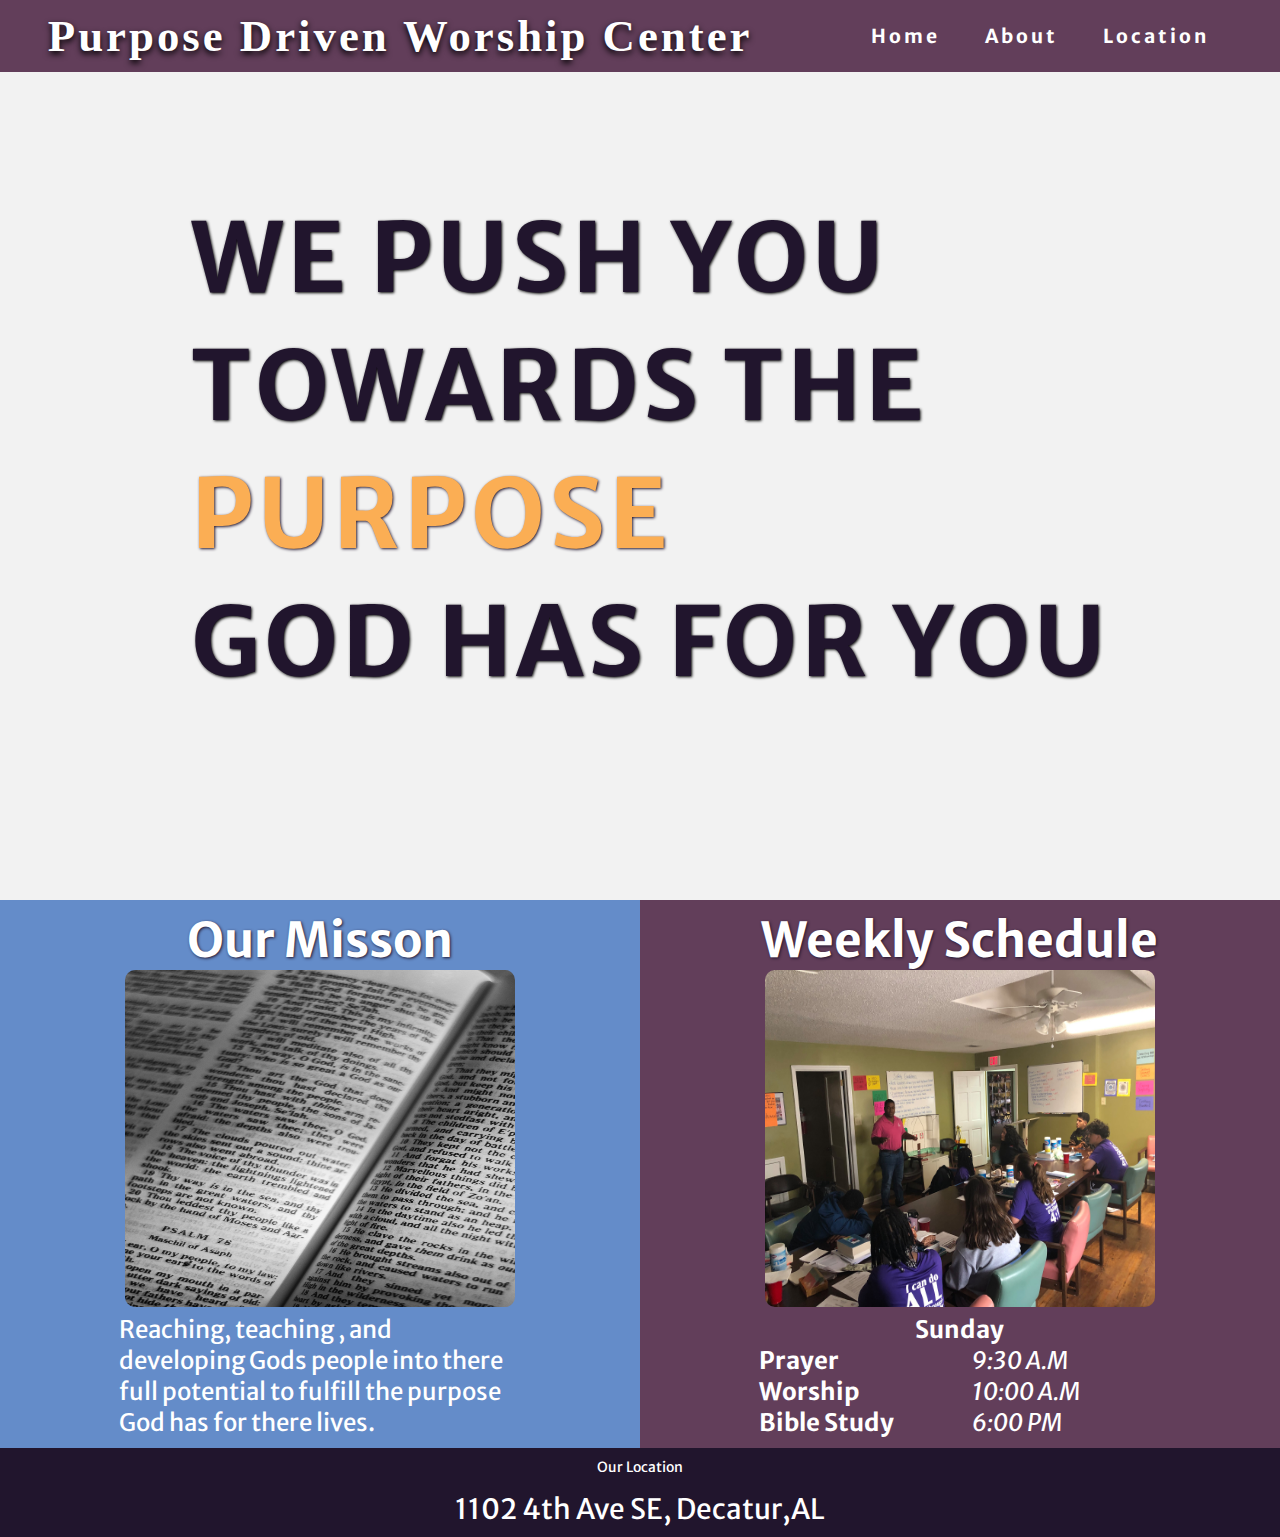
==== commit 8e40ef06: "Removed open in new tab on Location" ====
--- a/index.html
+++ b/index.html
@@ -22,77 +22,71 @@
                     <li><a href="#">Home</a></li>
                     <li><a href="./about.html">About</a></li>
                     <li>
-                        <a href="./location.html" target="_blank">Location</a
-							>
-						</li>
-					</ul>
-					<div class="burger">
-						<div class="line1"></div>
-						<div class="line2"></div>
-						<div class="line3"></div>
-					</div>
-				</nav>
-				<script src="index.js"></script>
-			</section>
-			<section id="hero">
-				<div class="hero-container">
-					<div class="hero">
-						<div id="tagline">
-							<h2>
-								We push you <br />
-								towards the <br />
-								<span id="purpose">purpose</span> <br />
-								God has for you
-							</h2>
-						</div>
-					</div>
-				</div>
-			</section>
-			<section id="info-cards">
-				<div class="card-container" id="mission">
-					<div class="card">
-						<h3>Our Misson</h3>
-						<img src="./images/bible.jpeg" alt="bible" />
-						<p>
-							Reaching, teaching , and developing Gods people into
-							there full potential to fulfill the purpose God has
-							for there lives.
-						</p>
-					</div>
-				</div>
-				<div class="card-container" id="sched-div">
-					<div class="card">
-						<h3>Weekly Schedule</h3>
-						<img src="./images/teaching.jpeg" alt="teaching" />
-						<div id="schedule">
-							<h4>Sunday</h4>
-							<ul id="sched">
-								<li>
-									<span class="list-emp">Prayer</span>
-								</li>
-								<li>
-									<span class="list-emp">Worship</span>
-								</li>
-								<li>
-									<span class="list-emp">Bible Study</span>
-								</li>
-								<li>9:30 A.M</li>
-								<li>10:00 A.M</li>
-								<li>6:00 PM</li>
-							</ul>
-						</div>
-					</div>
-				</div>
-			</section>
-		</div>
-		<section id="footer">
-			<footer>
-				<div id="footer-container">
-					<div class="footer">
-						<div id="label">Our Location</div>
-						<div id="address">
-							<a href="./location.html"
-								>1102 4th Ave SE, Decatur,AL</a
+                        <a href="./location.html">Location</a>
+                    </li>
+                </ul>
+                <div class="burger">
+                    <div class="line1"></div>
+                    <div class="line2"></div>
+                    <div class="line3"></div>
+                </div>
+            </nav>
+            <script src="index.js"></script>
+        </section>
+        <section id="hero">
+            <div class="hero-container">
+                <div class="hero">
+                    <div id="tagline">
+                        <h2>
+                            We push you <br /> towards the <br />
+                            <span id="purpose">purpose</span> <br /> God has for you
+                        </h2>
+                    </div>
+                </div>
+            </div>
+        </section>
+        <section id="info-cards">
+            <div class="card-container" id="mission">
+                <div class="card">
+                    <h3>Our Misson</h3>
+                    <img src="./images/bible.jpeg" alt="bible" />
+                    <p>
+                        Reaching, teaching , and developing Gods people into there full potential to fulfill the purpose God has for there lives.
+                    </p>
+                </div>
+            </div>
+            <div class="card-container" id="sched-div">
+                <div class="card">
+                    <h3>Weekly Schedule</h3>
+                    <img src="./images/teaching.jpeg" alt="teaching" />
+                    <div id="schedule">
+                        <h4>Sunday</h4>
+                        <ul id="sched">
+                            <li>
+                                <span class="list-emp">Prayer</span>
+                            </li>
+                            <li>
+                                <span class="list-emp">Worship</span>
+                            </li>
+                            <li>
+                                <span class="list-emp">Bible Study</span>
+                            </li>
+                            <li>9:30 A.M</li>
+                            <li>10:00 A.M</li>
+                            <li>6:00 PM</li>
+                        </ul>
+                    </div>
+                </div>
+            </div>
+        </section>
+    </div>
+    <section id="footer">
+        <footer>
+            <div id="footer-container">
+                <div class="footer">
+                    <div id="label">Our Location</div>
+                    <div id="address">
+                        <a href="./location.html">1102 4th Ave SE, Decatur,AL</a
 							>
 						</div>
 					</div>
--- a/styles.css
+++ b/styles.css
@@ -165,10 +165,6 @@
     font-style: normal;
 }
 
-.wrapper {
-    min-height: calc(100vh-90px);
-}
-
 .footer {
     margin-top: 0;
     background-color: #21152d;
@@ -176,7 +172,7 @@
     text-align: center;
     padding: 20px;
     display: flex;
-    height: 90px;
+    min-height: 8vh;
     width: 100%;
     flex-direction: column;
     justify-content: space-between;
@@ -193,11 +189,96 @@
     margin-bottom: 15px;
 }
 
-@media screen and (max-width: 1024px) {
+.wrapper {
+    min-height: calc(100vh - 12vh);
+}
+
+
+/* About Page */
+
+#about {
+    margin-top: 8vh;
+}
+
+.about-container {
+    display: flex;
+    width: 100%;
+    flex-direction: column;
+    justify-content: center;
+    align-content: center;
+}
+
+.about-container h3 {
+    font-size: 2rem;
+    text-align: center;
+}
+
+.about-us {
+    padding: 3vh;
+    text-align: center;
+    color: #21152d;
+    font-size: 3rem;
+    text-shadow: 1px 1px 3px #623e5a;
+}
+
+.about-card {
+    height: auto;
+    width: 100%;
+    padding: 10px;
+    font-size: 1.5rem;
+    display: flex;
+}
+
+.about-card>p {
+    text-align: left;
+    padding: 2rem;
+}
+
+.about-card>img {
+    max-height: 337px;
+    max-width: 390px;
+    border-radius: 10px;
+    padding: 2rem;
+}
+
+
+/* Map Page */
+
+#map {
+    margin-top: 8vh;
+}
+
+.map {
+    padding: 2rem;
+}
+
+.map-container {
+    text-align: center;
+}
+
+.map-container h1 {
+    color: #21152d;
+    text-shadow: 1px 1px 3px #fbae54;
+    font-size: 2rem;
+    padding: 1rem;
+}
+
+
+/* Tablet Breakpoint */
+
+@media screen and (min-device-width: 769px) and (max-device-width: 1024px) {
     .nav-items {
         width: 30%;
     }
-}
+    /* About Page */
+    .about-card img {
+        max-height: 237px;
+        max-width: 290px;
+    }
+}
+
+
+/* Between Mobile and Tablet */
 
 @media screen and (max-width: 768px) {
     body {
@@ -250,11 +331,74 @@
         max-height: 137px;
         max-width: 190px;
     }
-}
-
-@media screen and (max-width: 550px) {
+    #sched {
+        padding-left: 75px;
+    }
+    .card-container h3 {
+        font-size: 2rem;
+    }
+    .card-container img {
+        margin: 10px;
+    }
+    .card-container h4 {
+        padding-bottom: 10px;
+    }
+    .card {
+        font-size: 1.1rem;
+    }
+    #schedule {
+        display: flex;
+        flex-direction: column;
+        justify-content: center;
+        align-content: space-around;
+    }
+}
+
+
+/* Mobile Breakpoint */
+
+@media screen and (min-device-width: 320px) and (max-device-width: 480px) {
     .navhead {
         font-size: 0.7rem;
+    }
+    #sched {
+        padding-left: 35px;
+    }
+    .card-container h3 {
+        font-size: 2rem;
+    }
+    .card-container img {
+        margin: 10px;
+    }
+    .card-container h4 {
+        padding-bottom: 10px;
+    }
+    .card {
+        font-size: 1.1rem;
+    }
+    /* About Page */
+    .about-card {
+        flex-direction: column;
+    }
+    .about-card p {
+        padding-bottom: 20px;
+    }
+    .about-container img {
+        height: auto;
+        width: auto;
+        border-radius: 10px;
+        padding: 2rem;
+        margin: 10px;
+    }
+    .about-container h3 {
+        padding: 10px;
+    }
+    #preach-img {
+        display: none;
+    }
+    /* Map Page */
+    .map iframe {
+        width: 100%;
     }
 }
 
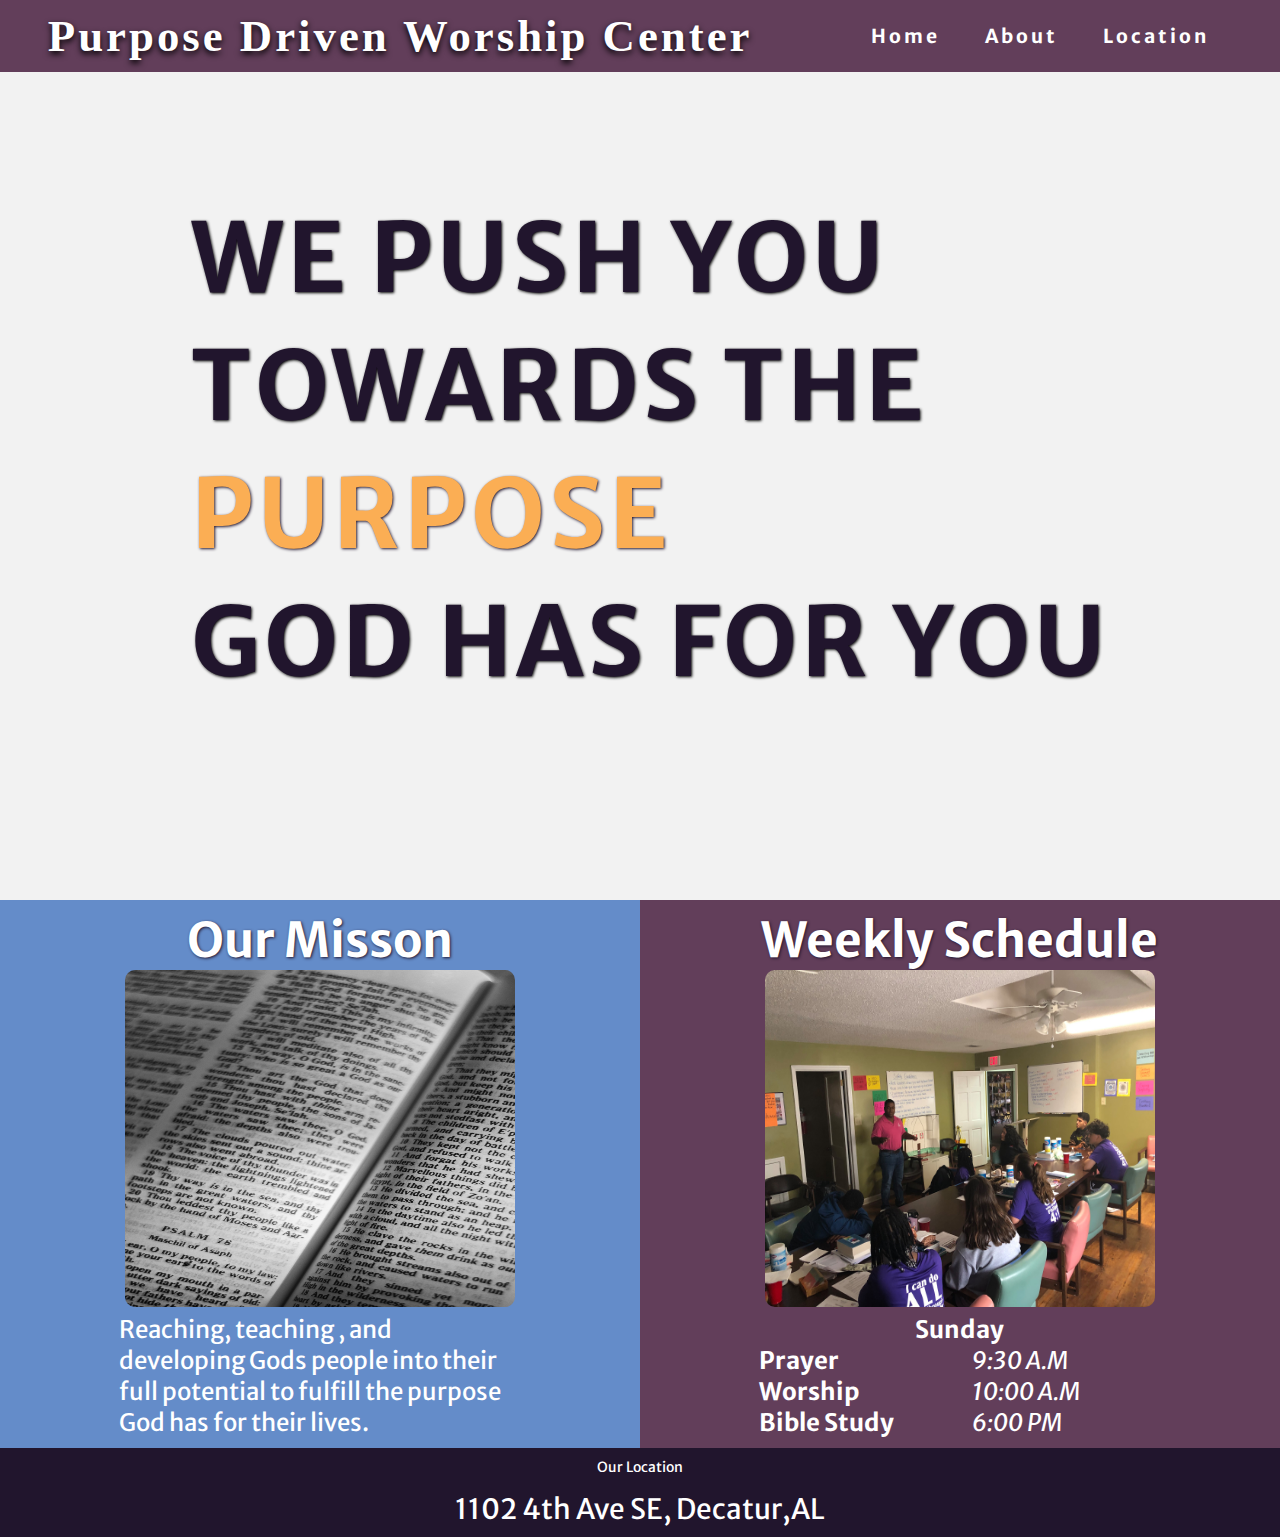
==== commit f2a5c550: "updated text" ====
--- a/index.html
+++ b/index.html
@@ -51,7 +51,7 @@
                     <h3>Our Misson</h3>
                     <img src="./images/bible.jpeg" alt="bible" />
                     <p>
-                        Reaching, teaching , and developing Gods people into there full potential to fulfill the purpose God has for there lives.
+                        Reaching, teaching , and developing Gods people into their full potential to fulfill the purpose God has for their lives.
                     </p>
                 </div>
             </div>
